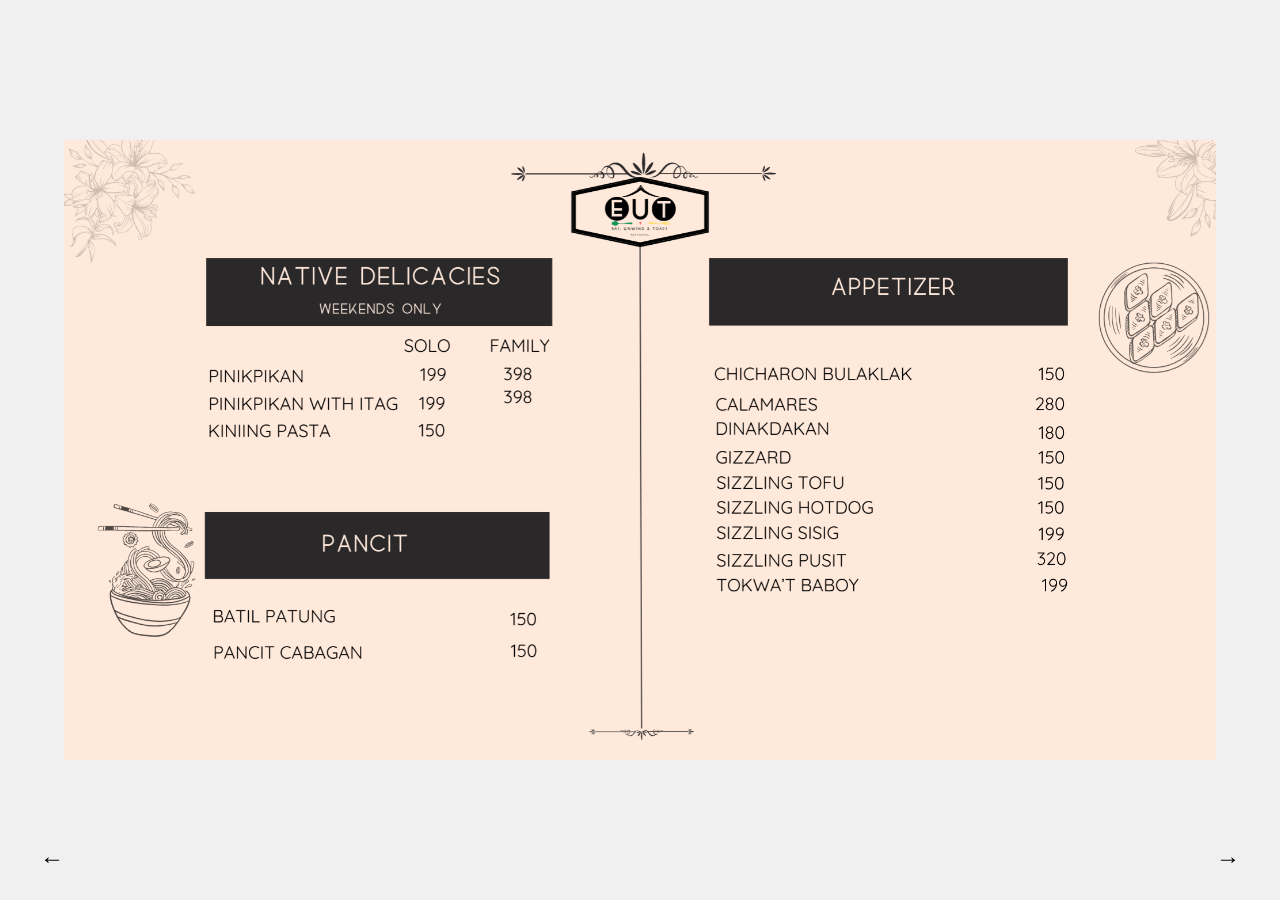
==== index.html @ 949636e8 "Update and rename menu.html to index.html" ====
<!DOCTYPE html>
<html lang="en">
<head>
    <meta charset="UTF-8">
    <meta name="viewport" content="width=device-width, initial-scale=1.0">
    <title>Menu Book</title>
    <link rel="stylesheet" href="styles.css">
</head>
<body>
    <div id="book">
        <div class="page" id="page1">
            <img src="1.png" alt="Menu Page 1">
        </div>
        <div class="page" id="page2">
            <img src="2.png" alt="Menu Page 2">
        </div>
        <div class="page" id="page3">
            <img src="3.png" alt="Menu Page 3">
        </div>
        <div class="page" id="page4">
            <img src="4.png" alt="Menu Page 4">
        </div>
        <div class="page" id="page5">
            <img src="5.png" alt="Menu Page 5">
        </div>
        <div class="page" id="page6">
            <img src="6.png" alt="Menu Page 5">
        </div>
    </div>

    <div id="controls">
        <button id="prev">&larr; </button>
        <button id="next"> &rarr;</button>
    </div>

    <script src="scripts.js"></script>
</body>
</html>
---- styles.css ----
body {
    display: flex;
    justify-content: center;
    align-items: center;
    height: 100vh;
    margin: 0;
    background-color: #f0f0f0;
}

#book {
    width: 90%;
    height: 90%;
    position: relative;
    perspective: 2000px;
    display: flex;
    justify-content: center;
    align-items: center;
    transform-style: preserve-3d;
}

.page {
    width: 100%;
    height: 100%;
    position: absolute;
    transform-origin: left;
    transition: transform 1s;
    backface-visibility: hidden;
    display: flex;
    justify-content: center;
    align-items: center;
}

.page img {
    width: 100%;
    height: 100%;
    object-fit:contain;
}

#page1 { z-index: 6; }
#page2 { z-index: 5; }
#page3 { z-index: 4; }
#page4 { z-index: 3; }
#page5 { z-index: 2; }
#page6 { z-index: 1; }

#controls {
    position: absolute;
    bottom: 10px;
    display: flex;
    justify-content: space-between;
    width: 100%;
    padding: 0 20px;
    box-sizing: border-box;
}

button {
    padding: 20px;
    margin: 0;
    font-size: 24px;
    font-weight: 600;
    background-color: transparent;
    border: none;
    cursor: pointer;
    transition: color 0.3s;
}

button:hover {
    color: #666;
}
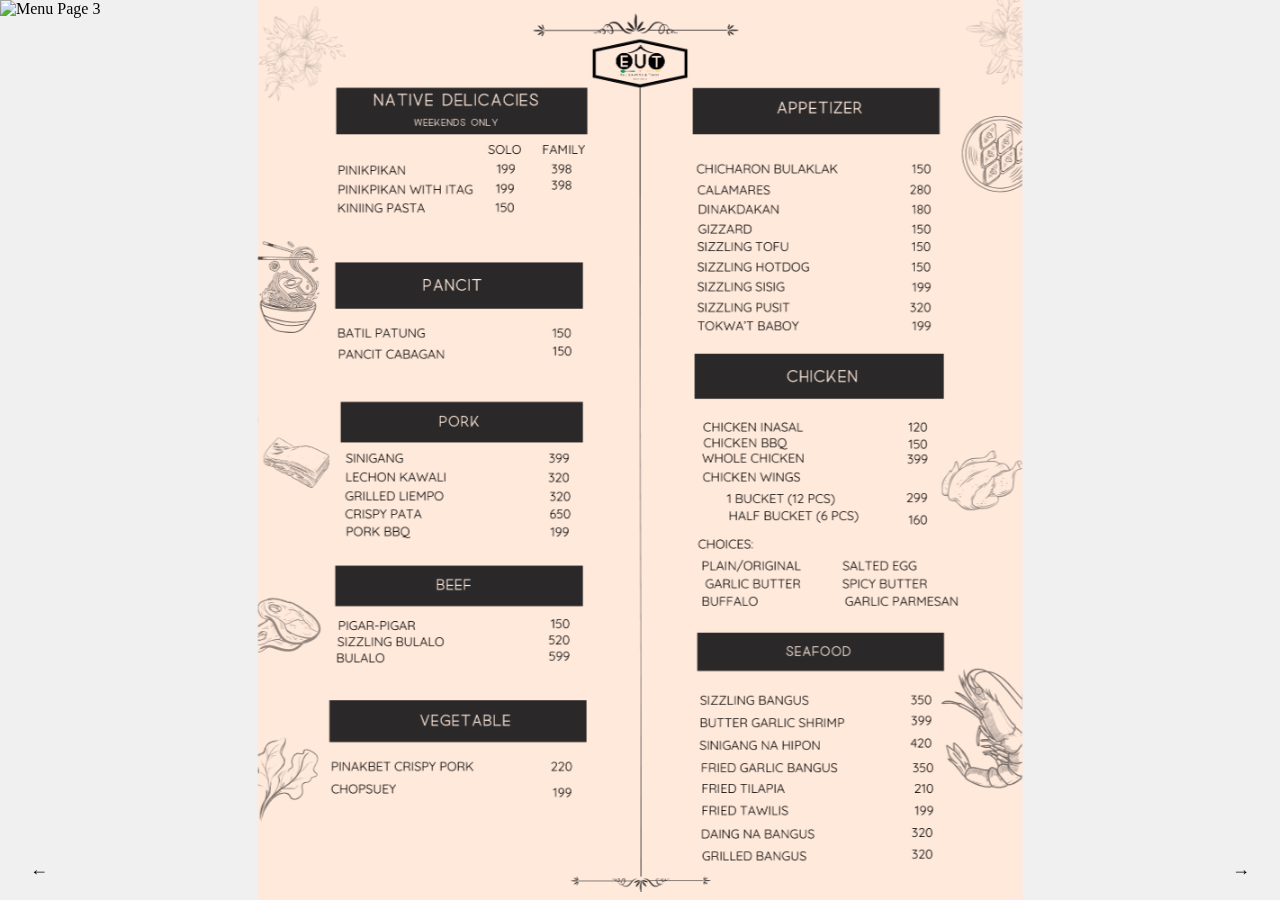
==== commit b7a0f3d5: "Update index.html" ====
--- a/index.html
+++ b/index.html
@@ -3,7 +3,7 @@
 <head>
     <meta charset="UTF-8">
     <meta name="viewport" content="width=device-width, initial-scale=1.0">
-    <title>Menu Book</title>
+    <title>Menu EUT</title>
     <link rel="stylesheet" href="styles.css">
 </head>
 <body>
@@ -17,15 +17,7 @@
         <div class="page" id="page3">
             <img src="3.png" alt="Menu Page 3">
         </div>
-        <div class="page" id="page4">
-            <img src="4.png" alt="Menu Page 4">
-        </div>
-        <div class="page" id="page5">
-            <img src="5.png" alt="Menu Page 5">
-        </div>
-        <div class="page" id="page6">
-            <img src="6.png" alt="Menu Page 5">
-        </div>
+       
     </div>
 
     <div id="controls">
--- a/styles.css
+++ b/styles.css
@@ -1,15 +1,24 @@
-body {
+/* Reset default margin and padding */
+* {
+    margin: 0;
+    padding: 0;
+    box-sizing: border-box;
+}
+
+/* Base styles */
+html, body {
+    height: 100%;
+    width: 100%;
     display: flex;
     justify-content: center;
     align-items: center;
-    height: 100vh;
-    margin: 0;
     background-color: #f0f0f0;
+    overflow: hidden; /* Prevent scrolling */
 }
 
 #book {
-    width: 90%;
-    height: 90%;
+    width: 100vw;
+    height: 100vh;
     position: relative;
     perspective: 2000px;
     display: flex;
@@ -19,8 +28,8 @@
 }
 
 .page {
-    width: 100%;
-    height: 100%;
+    width: 100vw;
+    height: 100vh;
     position: absolute;
     transform-origin: left;
     transition: transform 1s;
@@ -33,15 +42,12 @@
 .page img {
     width: 100%;
     height: 100%;
-    object-fit:contain;
+    object-fit: contain;
 }
 
-#page1 { z-index: 6; }
-#page2 { z-index: 5; }
-#page3 { z-index: 4; }
-#page4 { z-index: 3; }
-#page5 { z-index: 2; }
-#page6 { z-index: 1; }
+#page1 { z-index: 3; }
+#page2 { z-index: 2; }
+#page3 { z-index: 1; }
 
 #controls {
     position: absolute;
@@ -50,13 +56,12 @@
     justify-content: space-between;
     width: 100%;
     padding: 0 20px;
-    box-sizing: border-box;
 }
 
 button {
-    padding: 20px;
+    padding: 10px;
     margin: 0;
-    font-size: 24px;
+    font-size: 18px;
     font-weight: 600;
     background-color: transparent;
     border: none;
@@ -67,3 +72,11 @@
 button:hover {
     color: #666;
 }
+
+/* Mobile-specific styles */
+@media (max-width: 600px) {
+    button {
+        padding: 8px;
+        font-size: 16px;
+    }
+}
